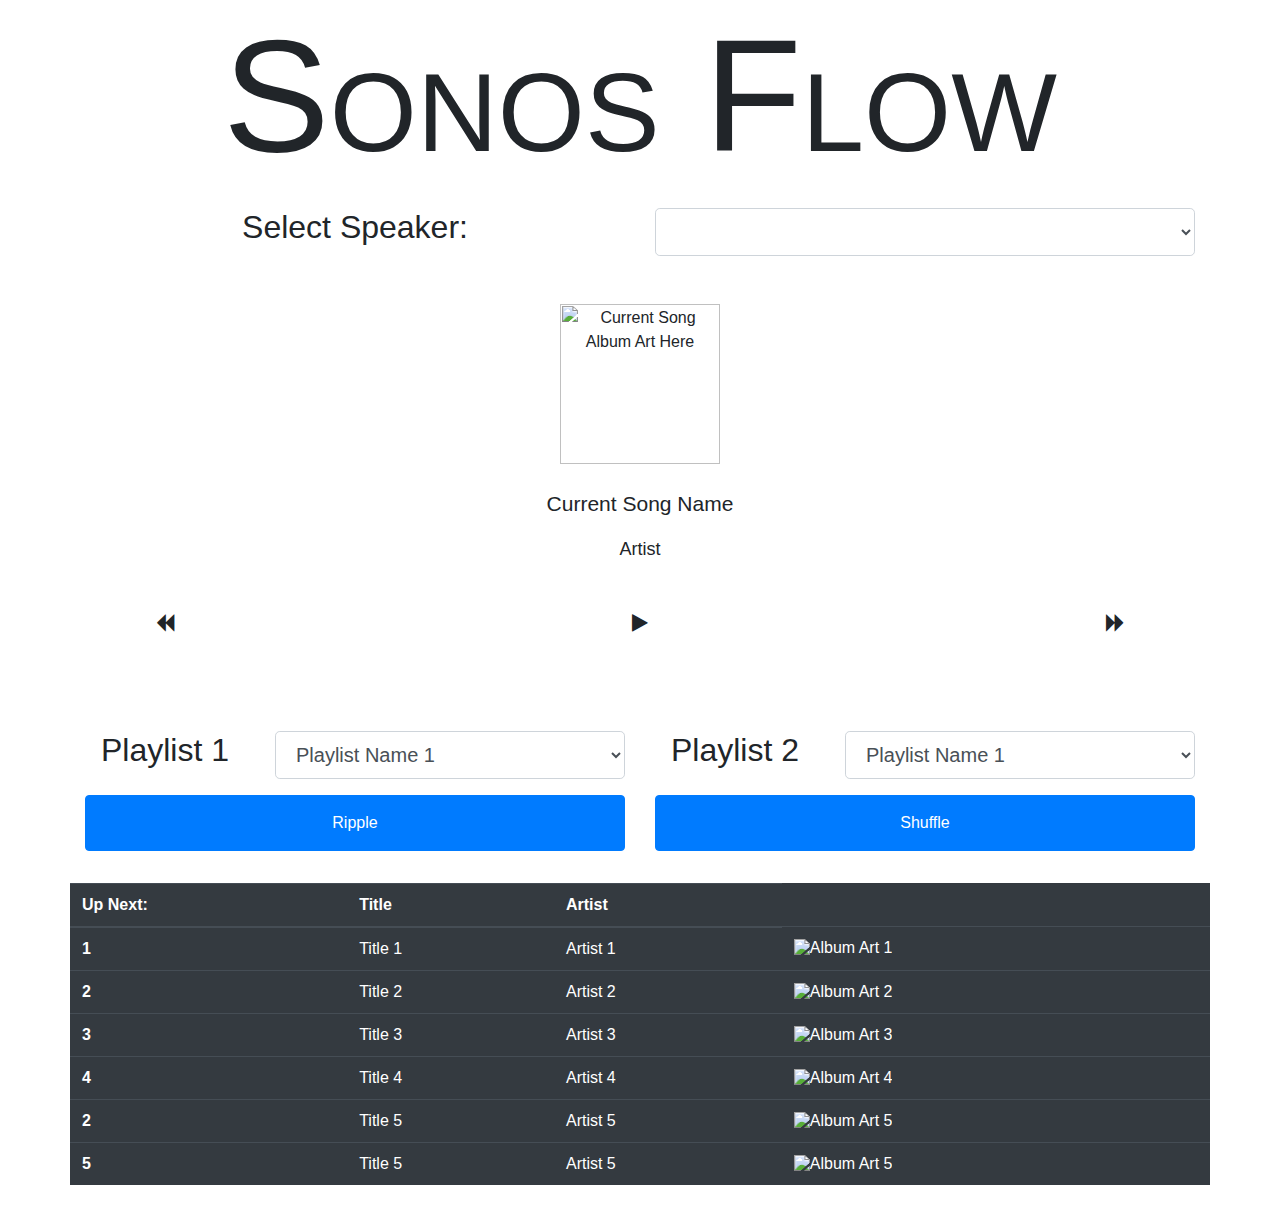
==== demo/web/index.html @ 7882e03f "a" ====
<HTML>
    <head>
        <link rel="stylesheet" href="https://stackpath.bootstrapcdn.com/bootstrap/4.3.1/css/bootstrap.min.css">
        <link rel="stylesheet" href="//code.jquery.com/ui/1.12.1/themes/smoothness/jquery-ui.css">
        <link rel="stylesheet" href="https://stackpath.bootstrapcdn.com/font-awesome/4.7.0/css/font-awesome.min.css">
        <style>
            h1 {
                text-align: center;
                font-size: 10rem; 
                font-variant:small-caps;
            }
            .row {
                padding-top: .5rem;
                padding-bottom: .5rem; 
            }

            .custom-button-height {
                min-height: 3.5rem;
            }

            .centered {
                text-align: center;
            }


        </style>
        <script src="https://ajax.googleapis.com/ajax/libs/jquery/3.4.1/jquery.min.js"></script>
        <script>
            window.onload = (e) => {
                window.playPause = false;
                window.rooms = [];
                //get speaker rooms request
                var xmlHttp = new XMLHttpRequest();
                xmlHttp.open( "GET", "http://localhost:8080/api/get_speaker_list", true ); // false for synchronous request
                xmlHttp.send();
                xmlHttp.onload = function() {
                    if (xmlHttp.status != 200) { // analyze HTTP status of the response
                        alert(`Error ${xmlHttp.status}: ${xmlHttp.statusText}`); // e.g. 404: Not Found
                    } else { // show the rooms
                        window.parseRooms(xmlHttp.response);
                    }
                }

                setTimeout(() => {
                    console.log(rooms.length);
                    window.current_room = rooms[0];
                    for (let i = 0, len = rooms.length; i < len; ++i) {
                        $("#room-list").append('<option value="' + rooms[i] + '">' + rooms[i] + '</option>');
                        
                    }
                    $("#room-list").on('change', (e) => {
                        change_room(e.target.value);
                    });
                    updateCurrentTrack();
                    isPlaying();
                    updateUpNext();

                }, 500);


            }

            updateUpNext = (selection) => {
                selection = "ripple";
                if (selection == "ripple" || selection == "shuffle") {
                    let address = "http://localhost:8080/api/upcoming";
                    var xmlHttp = new XMLHttpRequest();
                    var params = JSON.stringify("p1=" + "playlist1" + "&ps2=" + "playlist2" + "&method=" + selection);
                    console.log(params);
                    xmlHttp.open( "POST", address, true ); // false for synchronous request
                    xmlHttp.setRequestHeader('Content-type', 'application/json');
                    xmlHttp.onload = () => {
                        console.log(xmlHttp.response);
                   }
                   xmlHttp.send(params);
                }

            }

            updateCurrentTrack = () => {
                //populate currently playing...
                let address = "http://localhost:8080/api/" + current_room + "/currently_playing";
                var xmlHttp = new XMLHttpRequest();
                xmlHttp.open( "GET", address, true ); // false for synchronous request
                xmlHttp.send();
                xmlHttp.onload = function() {
                if (xmlHttp.status != 200) { // analyze HTTP status of the response
                    alert(`Error ${xmlHttp.status}: ${xmlHttp.statusText}`); // e.g. 404: Not Found
                } else { // show the rooms
                    let current_track = $.parseJSON(xmlHttp.response);
                    $("#song-title").html(current_track.title);
                    $("#song-artist").html(current_track.artist);
                    $("#song-img").attr("src",current_track.album_art);
                }
                }
            }

            isPlaying = () => {
                let address = "http://localhost:8080/api/" + current_room + "/is_playing";
                var xmlHttp = new XMLHttpRequest();
                xmlHttp.open( "GET", address, true ); // false for synchronous request
                xmlHttp.send();
                xmlHttp.onload = () => {
                if (xmlHttp.status != 200) {
                    return;
                }
                    if (xmlHttp.response == "PLAYING") {
                        this.playPause = true;
                        $(".fa-play").css('display', 'none');
                        $(".fa-pause").css('display', '');
                    } else {
                        this.playPause = false;
                        $(".fa-play").css('display', '');
                        $(".fa-pause").css('display', 'none');

                    }
                }
            }

            change_room = (room) => {
                //pause music and update track and change icon
                set_current_speaker(room);
                $(".fa-play").css('display', '');
                $(".fa-pause").css('display', 'none');
                let address = "http://localhost:8080/api/" + current_room + "/pause";
                playPause = false;
                var xmlHttp = new XMLHttpRequest();
                xmlHttp.open( "GET", address, false ); // false for synchronous request
                xmlHttp.send( null );
                updateCurrentTrack();
            }

            set_current_speaker = (room) => {
                current_room = room; //an array
                console.log("room now:", current_room);
            }

            parseRooms = (json) => {
                rooms = json.replace(/\t/, "").replace(/ /g, "").replace(/\[/g, "").replace(/\]/g, "").replace(/\n/g, "").replace(/\"/g, "").replace(/\+/, " + ").trim().split(",");
                console.log(rooms, "done");
            }

            playPause_Toggle = () => {
                console.log(current_room, "Set to", !playPause);
                if (playPause) {//PAUSE
                    //set icon to play
                    $(".fa-play").css('display', '');
                    $(".fa-pause").css('display', 'none');
                    let address = "http://localhost:8080/api/" + current_room + "/pause";
                    playPause = false;
                    var xmlHttp = new XMLHttpRequest();
                    xmlHttp.open( "GET", address, false ); // false for synchronous request
                    xmlHttp.send( null );

                } else { //PLAY
                    //set icon to pause
                    $(".fa-pause").css('display', '');
                    $(".fa-play").css('display', 'none');
                    let address = "http://localhost:8080/api/" + current_room + "/play";
                    playPause = true;
                    var xmlHttp = new XMLHttpRequest();
                    xmlHttp.open( "GET", address, false ); // false for synchronous request
                    xmlHttp.send( null );  
                }
            }

            previousSong = () => {
                let address = "";
                if (!playPause) {
                    //song is paused, goes back playing...
                    address = "http://localhost:8080/api/" + current_room + "/previous";
                    playPause = true;
                    var xmlHttp = new XMLHttpRequest();
                    xmlHttp.open( "GET", address, false ); // false for synchronous request
                    xmlHttp.send( null );
                    //plays the song
                    address = "http://localhost:8080/api/" + current_room + "/play";
                    var xmlHttp = new XMLHttpRequest();
                    xmlHttp.open( "GET", address, false ); // false for synchronous request
                    xmlHttp.send( null ); 
                } else {
                    //song is paused, goes next song playing...
                    address = "http://localhost:8080/api/" + current_room + "/previous";
                    playPause = true;
                    var xmlHttp = new XMLHttpRequest();
                    xmlHttp.open( "GET", address, false ); // false for synchronous request
                    xmlHttp.send( null );
                }
                updateCurrentTrack();
            }

            nextSong = () => {
                let address = "";
                if (!playPause) {
                    //song is paused, goes next song playing...
                    address = "http://localhost:8080/api/" + current_room + "/next";
                    playPause = true;
                    var xmlHttp = new XMLHttpRequest();
                    xmlHttp.open( "GET", address, false ); // false for synchronous request
                    xmlHttp.send( null );
                    //plays the song
                    address = "http://localhost:8080/api/" + current_room + "/play";
                    var xmlHttp = new XMLHttpRequest();
                    xmlHttp.open( "GET", address, false ); // false for synchronous request
                    xmlHttp.send( null ); 
                } else {
                    //song is paused, goes next song playing...
                    address = "http://localhost:8080/api/" + current_room + "/next";
                    playPause = true;
                    var xmlHttp = new XMLHttpRequest();
                    xmlHttp.open( "GET", address, false ); // false for synchronous request
                    xmlHttp.send( null );
                }
                updateCurrentTrack();
            }


            //get song info - comes with AALL about song aka name stuff AND album cover
            function scene2() {
                var xmlHttp = new XMLHttpRequest();
                xmlHttp.open( "GET", "http://localhost:8080/api/scene2", false ); // false for synchronous request
                xmlHttp.send( null );
            }

            function scene3() {
                var xmlHttp = new XMLHttpRequest();
                xmlHttp.open( "GET", "http://localhost:8080/api/scene3", false ); // false for synchronous request
                xmlHttp.send( null );
            }

            function playlist1() {
                var xmlHttp = new XMLHttpRequest();
                xmlHttp.open( "GET", "http://AryasMacbook:3000/api/playlist1", false ); // false for synchronous request
                xmlHttp.send( null );
            }

            function playlist2() {
                var xmlHttp = new XMLHttpRequest();
                xmlHttp.open( "GET", "http://AryasMacbook:3000/api/playlist2", false ); // false for synchronous request
                xmlHttp.send( null );
            }
            // INSERT CUSTOM JAVASCRIPT HERE
        </script>
    </head>
    <body>
<!-- 
            <div class="col-sm">
                    <button type="button" class="btn btn-primary btn-block" onclick="playlist1()">Playlist 1</button>
                <div>
                <div class="col-sm">
                    <button type="button" class="btn btn-primary btn-block" onclick="playlist2()">Playlist 2</button>
                <div> -->

        <h1>Sonos Flow</h1>
        <div class="container"> 
            <div class="row">
                <!-- TODO: JQuery dynamically update the select element -->
                <div class="col" style="text-align: center">
                    <h2>Select Speaker:</h2>
                </div>
                <div class="col">
                    <select id="room-list" class="form-control form-control-lg">
                    </select>
                </div>
            </div>

            <div class="row" style="margin-top: 2rem;">
                <div class="container-fluid">
                    <div class="text-center">
                        <img id="song-img" class="centered" src="web/song-cover.png" class="img-fluid" style="width: 10rem; height: 10rem;" alt="Current Song Album Art Here">
                        <p id="song-title" style="font-size: 21; margin-top: 1.5rem;">Current Song Name</p>
                        <p id="song-artist" style="font-size: 18">Artist</p>
                    </div>
                </div>
                
            </div>
            <div class="row">
                <!-- play/pause / controls -->
                <div class="col">
                        <button type="button" onclick="previousSong()" class="btn btn-block btn-lg custom-button-height"> <i class="fa fa-backward"></i></button>
                    </div>
                <div class="col-md-8">
                        <button type="button" onclick="playPause_Toggle()" class="btn btn-block btn-lg custom-button-height"> <i class="fa fa-play"></i> <i class="fa fa-pause" style="display: none"></i></button>
                </div>
                <div class="col">
                        <button type="button" onclick="nextSong()" class="btn btn-block btn-lg custom-button-height"><i class="fa fa-forward"></i></button>
                </div>

            </div>
            <div class="row">
            </div>

            <div class="row" style="margin-top: 3rem;">
                <!-- playlist selection -->
                <div class="col-md-2" style="text-align: center">
                    <h2> Playlist 1 </h2> 
                </div>
                <div class="col">
                        <select class="form-control form-control-lg">
                        <option>Playlist Name 1</option>
                        <option>Playlist Name 2</option>
                        <option>Playlist Name 3</option>
                    </select>
                </div>
                <div class="col-md-2" style="text-align: center">
                        <h2> Playlist 2 </h2> 
                </div>
                <div class="col">
                        <select class="form-control form-control-lg">
                        <option>Playlist Name 1</option>
                        <option>Playlist Name 2</option>
                        <option>Playlist Name 3</option>
                    </select>
                </div>

            </div>

            <div class="row">
                <!-- ripple/shuffle -->
                <!-- TODO BRUNO: add the "active" class to one of the buttons, and keep it that way until the other button is pressed. -->
                <div class="col">
               <button type="button" class="btn btn-primary btn-block custom-button-height">Ripple</button>
            </div>
            <div class="col">
                <button type="button" class="btn btn-primary btn-block custom-button-height">Shuffle</button>
            </div>
        </div>

            <div class="row">
                <!--upcoming songs -->
                <table class="table table-dark table-hover" style="margin-top: 1rem;">
                    <thead>
                        <tr>
                            <th scope="col">Up Next: </th>
                            <th scope="col">Title</th>
                            <th scope="col">Artist</th>
                        </tr>
                    </thead>
                    <tbody>
                        <tr>
                            <th scope="row">1</th>
                            <td>Title 1</td>
                            <td>Artist 1</td>
                            <td><img class="mr-3" src="web/song-cover.png" alt="Album Art 1"> </td>
                        </tr>
                        <tr>
                            <th scope="row">2</th>
                            <td>Title 2</td>
                            <td>Artist 2</td>
                            <td><img class="mr-3" src="web/song-cover.png" alt="Album Art 2"> </td>
                        </tr>
                        <tr>
                            <th scope="row">3</th>
                            <td>Title 3</td>
                            <td>Artist 3</td>
                            <td><img class="mr-3" src="web/song-cover.png" alt="Album Art 3"> </td>
                        </tr>
                        <tr>
                            <th scope="row">4</th>
                            <td>Title 4</td>
                            <td>Artist 4</td>
                            <td><img class="mr-3" src="web/song-cover.png" alt="Album Art 4"> </td>
                        </tr>
                        <tr>
                            <th scope="row">2</th>
                            <td>Title 5</td>
                            <td>Artist 5</td>
                            <td><img class="mr-3" src="web/song-cover.png" alt="Album Art 5"> </td>
                        </tr>
                        <tr>
                            <th scope="row">5</th>
                            <td>Title 5</td>
                            <td>Artist 5</td>
                            <td><img class="mr-3" src="web/song-cover.png" alt="Album Art 5"> </td>
                        </tr>
                    </tbody>
                </table>
            </div>
        </div>

        <!-- TODO: Select playlist 1 -->
        <!-- TODO: Select playlist 2 -->
        <!-- TODO: View upcoming songs in a list. -->
    </body>
    
</HTML>
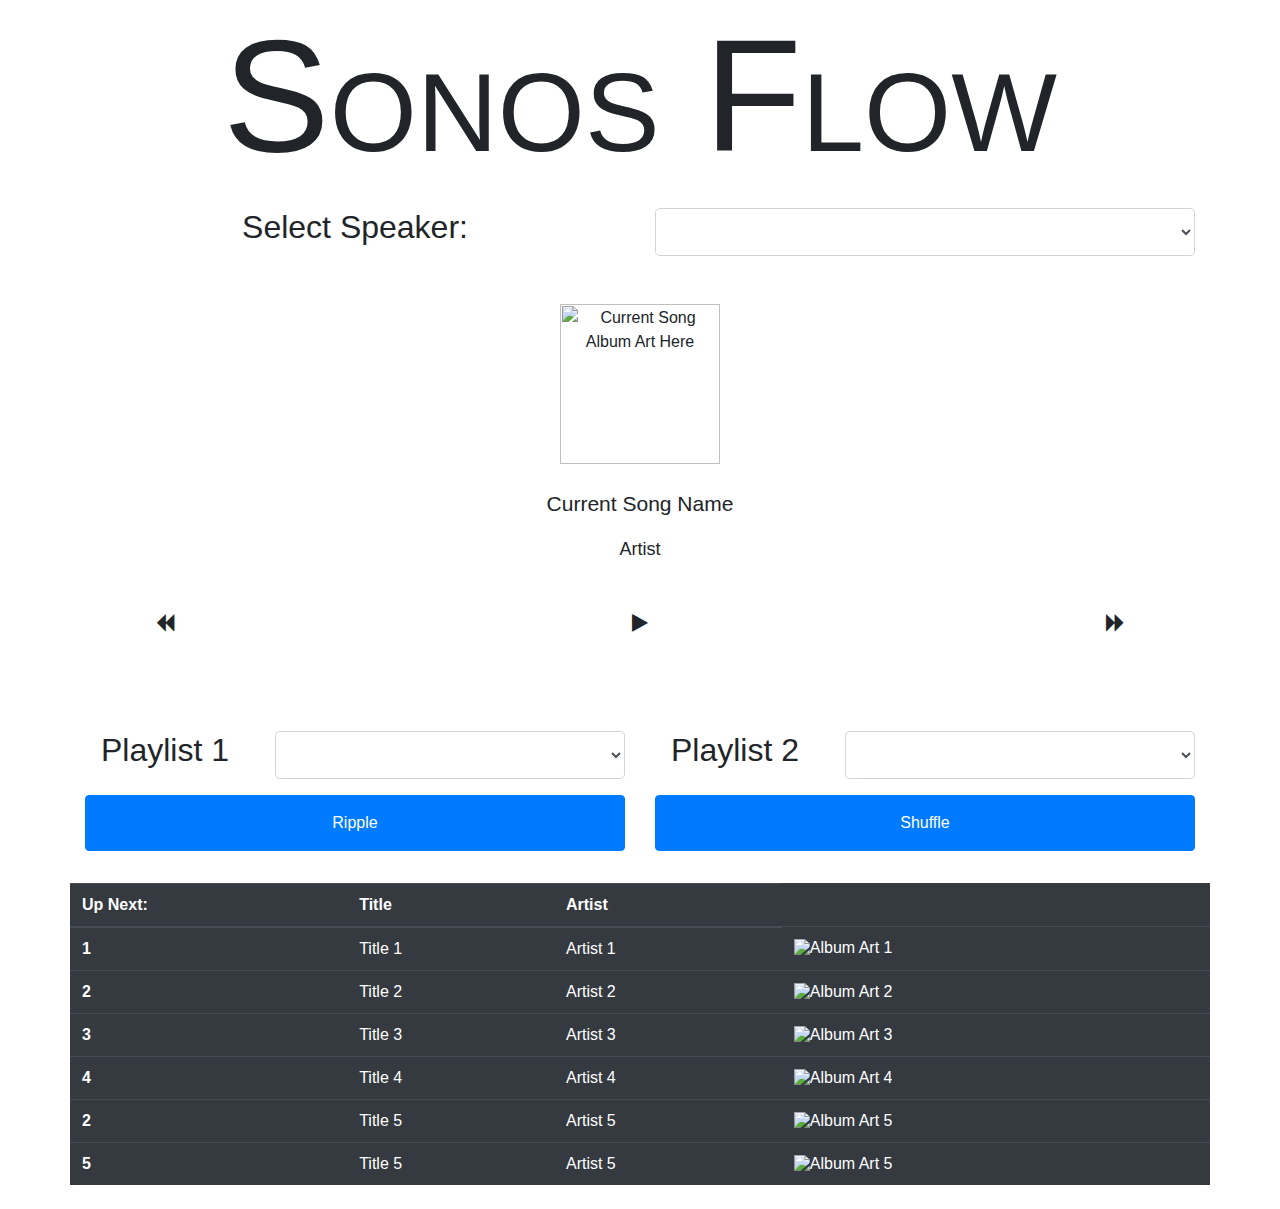
==== commit ace5eece: "Update index.html" ====
--- a/demo/web/index.html
+++ b/demo/web/index.html
@@ -29,6 +29,7 @@
             window.onload = (e) => {
                 window.playPause = false;
                 window.rooms = [];
+                window.playlists = [];
                 //get speaker rooms request
                 var xmlHttp = new XMLHttpRequest();
                 xmlHttp.open( "GET", "http://localhost:8080/api/get_speaker_list", true ); // false for synchronous request
@@ -38,26 +39,47 @@
                         alert(`Error ${xmlHttp.status}: ${xmlHttp.statusText}`); // e.g. 404: Not Found
                     } else { // show the rooms
                         window.parseRooms(xmlHttp.response);
+                        getPlaylists();
                     }
                 }
 
                 setTimeout(() => {
-                    console.log(rooms.length);
+                    console.log(rooms.length, playlists.length);
                     window.current_room = rooms[0];
-                    for (let i = 0, len = rooms.length; i < len; ++i) {
-                        $("#room-list").append('<option value="' + rooms[i] + '">' + rooms[i] + '</option>');
-                        
-                    }
-                    $("#room-list").on('change', (e) => {
-                        change_room(e.target.value);
-                    });
                     updateCurrentTrack();
                     isPlaying();
                     updateUpNext();
-
-                }, 500);
-
-
+                    populateDropDowns();
+                }, 750);
+            }
+
+            populateDropDowns = () => {
+                for (let i = 0, len = rooms.length; i < len; ++i) {
+                    $("#room-list").append('<option value="' + rooms[i] + '">' + rooms[i] + '</option>');    
+                }
+                $("#room-list").on('change', (e) => {
+                    change_room(e.target.value);
+                });
+                for (let i = 0, len = playlists.length; i < len; ++i) {
+                    $("#plist-1").append('<option value="' + playlists[i] + '">' + playlists[i] + '</option>');
+                    $("#plist-2").append('<option value="' + playlists[i] + '">' + playlists[i] + '</option>');
+                }
+
+            }
+
+            getPlaylists = () => {
+                let address = "http://localhost:8080/api/get_playlists";
+                var xmlHttp = new XMLHttpRequest();
+                xmlHttp.open( "GET", address, true ); // false for synchronous request
+                xmlHttp.send();
+                xmlHttp.onload = function() {
+                    if (xmlHttp.status != 200) { // analyze HTTP status of the response
+                        alert(`Error ${xmlHttp.status}: ${xmlHttp.statusText}`); // e.g. 404: Not Found
+                    } else { // show the rooms
+                        playlists = $.parseJSON(xmlHttp.response);
+                        // console.log(playlists);
+                    }
+                }
             }
 
             updateUpNext = (selection) => {
@@ -66,7 +88,7 @@
                     let address = "http://localhost:8080/api/upcoming";
                     var xmlHttp = new XMLHttpRequest();
                     var params = JSON.stringify("p1=" + "playlist1" + "&ps2=" + "playlist2" + "&method=" + selection);
-                    console.log(params);
+                    // console.log(params);
                     xmlHttp.open( "POST", address, true ); // false for synchronous request
                     xmlHttp.setRequestHeader('Content-type', 'application/json');
                     xmlHttp.onload = () => {
@@ -112,7 +134,6 @@
                         this.playPause = false;
                         $(".fa-play").css('display', '');
                         $(".fa-pause").css('display', 'none');
-
                     }
                 }
             }
@@ -296,20 +317,14 @@
                     <h2> Playlist 1 </h2> 
                 </div>
                 <div class="col">
-                        <select class="form-control form-control-lg">
-                        <option>Playlist Name 1</option>
-                        <option>Playlist Name 2</option>
-                        <option>Playlist Name 3</option>
+                        <select id="plist-1" class="form-control form-control-lg">
                     </select>
                 </div>
                 <div class="col-md-2" style="text-align: center">
                         <h2> Playlist 2 </h2> 
                 </div>
                 <div class="col">
-                        <select class="form-control form-control-lg">
-                        <option>Playlist Name 1</option>
-                        <option>Playlist Name 2</option>
-                        <option>Playlist Name 3</option>
+                        <select id="plist-2" class="form-control form-control-lg">
                     </select>
                 </div>
 
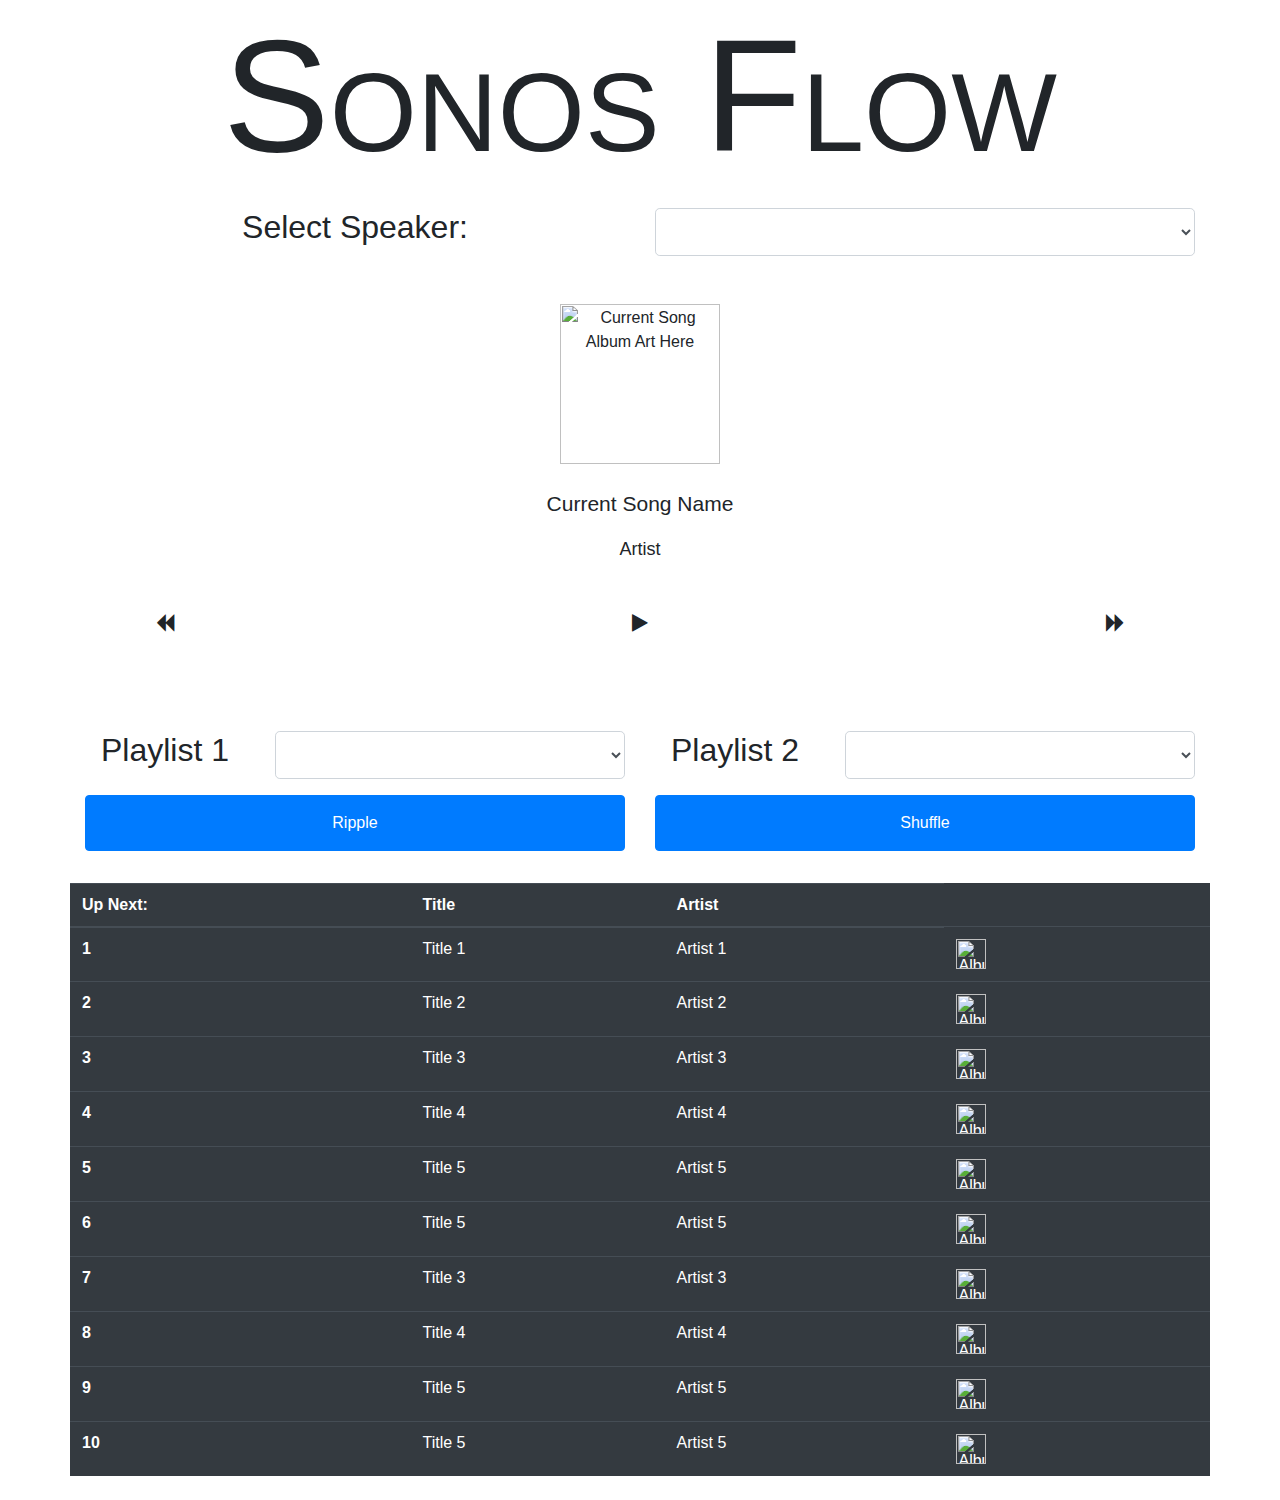
==== commit cb4f6a9c: "added upcoming" ====
--- a/demo/web/index.html
+++ b/demo/web/index.html
@@ -22,6 +22,11 @@
                 text-align: center;
             }
 
+            .upcomingArt {
+                width: 30px;
+                height: 30px;
+            }
+
 
         </style>
         <script src="https://ajax.googleapis.com/ajax/libs/jquery/3.4.1/jquery.min.js"></script>
@@ -30,6 +35,8 @@
                 window.playPause = false;
                 window.rooms = [];
                 window.playlists = [];
+                window.current_room = "";
+                window.go = false;
                 //get speaker rooms request
                 var xmlHttp = new XMLHttpRequest();
                 xmlHttp.open( "GET", "http://localhost:8080/api/get_speaker_list", true ); // false for synchronous request
@@ -42,15 +49,6 @@
                         getPlaylists();
                     }
                 }
-
-                setTimeout(() => {
-                    console.log(rooms.length, playlists.length);
-                    window.current_room = rooms[0];
-                    updateCurrentTrack();
-                    isPlaying();
-                    updateUpNext();
-                    populateDropDowns();
-                }, 750);
             }
 
             populateDropDowns = () => {
@@ -60,10 +58,12 @@
                 $("#room-list").on('change', (e) => {
                     change_room(e.target.value);
                 });
-                for (let i = 0, len = playlists.length; i < len; ++i) {
-                    $("#plist-1").append('<option value="' + playlists[i] + '">' + playlists[i] + '</option>');
-                    $("#plist-2").append('<option value="' + playlists[i] + '">' + playlists[i] + '</option>');
-                }
+                setTimeout(() => {
+                    for (let i = 0, len = playlists.length; i < len; ++i) {
+                        $("#plist-1").append('<option value="' + playlists[i] + '">' + playlists[i] + '</option>');
+                        $("#plist-2").append('<option value="' + playlists[i] + '">' + playlists[i] + '</option>');
+                    }
+                }, 100);
 
             }
 
@@ -76,25 +76,34 @@
                     if (xmlHttp.status != 200) { // analyze HTTP status of the response
                         alert(`Error ${xmlHttp.status}: ${xmlHttp.statusText}`); // e.g. 404: Not Found
                     } else { // show the rooms
-                        playlists = $.parseJSON(xmlHttp.response);
-                        // console.log(playlists);
+                        playlists = $.parseJSON(xmlHttp.response);                
+                        console.log(rooms.length, playlists.length);
+                        isPlaying();
+                        updateUpNext();
+                        populateDropDowns();
                     }
                 }
             }
 
-            updateUpNext = (selection) => {
+            updateUpNext = (p1, p2, selection) => {
+                p1 = "rock", p2 = "jazz";
                 selection = "ripple";
                 if (selection == "ripple" || selection == "shuffle") {
-                    let address = "http://localhost:8080/api/upcoming";
-                    var xmlHttp = new XMLHttpRequest();
-                    var params = JSON.stringify("p1=" + "playlist1" + "&ps2=" + "playlist2" + "&method=" + selection);
-                    // console.log(params);
-                    xmlHttp.open( "POST", address, true ); // false for synchronous request
-                    xmlHttp.setRequestHeader('Content-type', 'application/json');
-                    xmlHttp.onload = () => {
-                        console.log(xmlHttp.response);
-                   }
-                   xmlHttp.send(params);
+                    let address = "http://localhost:8080/api/upcoming"
+                    var params = "p1=" + p1 + "&p2=" + p2 + "&room=" + current_room + "&method=" + selection;
+                    $.post(address, params, (data, status) => {
+                        if (status != "success") {
+                            console.log(`${data} and status is ${status}`)
+                        } else {
+                            console.log(data);
+                            for (let i = 0; i < data.length; ++i) {
+                                $("#title-"+(i+1)).html(data[i].title);
+                                $("#artist-"+(i+1)).html(data[i].artist);
+                                $("#cover-"+(i+1)).attr("src",data[i].album_art);
+                            }
+                        }
+                        // console.log(`${data} and status is ${status}`)
+                    })
                 }
 
             }
@@ -109,7 +118,9 @@
                 if (xmlHttp.status != 200) { // analyze HTTP status of the response
                     alert(`Error ${xmlHttp.status}: ${xmlHttp.statusText}`); // e.g. 404: Not Found
                 } else { // show the rooms
+                // console.log(xmlHttp.response);
                     let current_track = $.parseJSON(xmlHttp.response);
+                    // console.log(current_track);
                     $("#song-title").html(current_track.title);
                     $("#song-artist").html(current_track.artist);
                     $("#song-img").attr("src",current_track.album_art);
@@ -149,6 +160,7 @@
                 xmlHttp.open( "GET", address, false ); // false for synchronous request
                 xmlHttp.send( null );
                 updateCurrentTrack();
+                updateUpNext();
             }
 
             set_current_speaker = (room) => {
@@ -157,8 +169,10 @@
             }
 
             parseRooms = (json) => {
-                rooms = json.replace(/\t/, "").replace(/ /g, "").replace(/\[/g, "").replace(/\]/g, "").replace(/\n/g, "").replace(/\"/g, "").replace(/\+/, " + ").trim().split(",");
-                console.log(rooms, "done");
+                rooms = json.replace(/\t/, "").replace(/\[/g, "").replace(/\]/g, "").replace(/\n/g, "").replace(/\"/g, "").replace(/ /, "").trim().split(",");
+                // console.log(rooms, "done");
+                current_room = rooms[0];
+                updateCurrentTrack();
             }
 
             playPause_Toggle = () => {
@@ -181,7 +195,7 @@
                     playPause = true;
                     var xmlHttp = new XMLHttpRequest();
                     xmlHttp.open( "GET", address, false ); // false for synchronous request
-                    xmlHttp.send( null );  
+                    xmlHttp.send( null ); 
                 }
             }
 
@@ -207,7 +221,10 @@
                     xmlHttp.open( "GET", address, false ); // false for synchronous request
                     xmlHttp.send( null );
                 }
+                updateUpNext();
                 updateCurrentTrack();
+                $(".fa-pause").css('display', '');
+                $(".fa-play").css('display', 'none');
             }
 
             nextSong = () => {
@@ -223,7 +240,7 @@
                     address = "http://localhost:8080/api/" + current_room + "/play";
                     var xmlHttp = new XMLHttpRequest();
                     xmlHttp.open( "GET", address, false ); // false for synchronous request
-                    xmlHttp.send( null ); 
+                    xmlHttp.send( null );
                 } else {
                     //song is paused, goes next song playing...
                     address = "http://localhost:8080/api/" + current_room + "/next";
@@ -232,7 +249,10 @@
                     xmlHttp.open( "GET", address, false ); // false for synchronous request
                     xmlHttp.send( null );
                 }
+                updateUpNext();
                 updateCurrentTrack();
+                $(".fa-pause").css('display', '');
+                $(".fa-play").css('display', 'none');
             }
 
 
@@ -354,39 +374,63 @@
                     <tbody>
                         <tr>
                             <th scope="row">1</th>
-                            <td>Title 1</td>
-                            <td>Artist 1</td>
-                            <td><img class="mr-3" src="web/song-cover.png" alt="Album Art 1"> </td>
+                            <td id="title-1">Title 1</td>
+                            <td id="artist-1">Artist 1</td>
+                            <td><img id="cover-1" class="mr-3 upcomingArt" src="web/song-cover.png" alt="Album Art 1"> </td>
                         </tr>
                         <tr>
                             <th scope="row">2</th>
-                            <td>Title 2</td>
-                            <td>Artist 2</td>
-                            <td><img class="mr-3" src="web/song-cover.png" alt="Album Art 2"> </td>
+                            <td id="title-2">Title 2</td>
+                            <td id="artist-2">Artist 2</td>
+                            <td><img id="cover-2" class="mr-3 upcomingArt" src="web/song-cover.png" alt="Album Art 2"> </td>
                         </tr>
                         <tr>
                             <th scope="row">3</th>
-                            <td>Title 3</td>
-                            <td>Artist 3</td>
-                            <td><img class="mr-3" src="web/song-cover.png" alt="Album Art 3"> </td>
+                            <td id="title-3">Title 3</td>
+                            <td id="artist-3">Artist 3</td>
+                            <td><img id="cover-3" class="mr-3 upcomingArt" src="web/song-cover.png" alt="Album Art 3"> </td>
                         </tr>
                         <tr>
                             <th scope="row">4</th>
-                            <td>Title 4</td>
-                            <td>Artist 4</td>
-                            <td><img class="mr-3" src="web/song-cover.png" alt="Album Art 4"> </td>
-                        </tr>
-                        <tr>
-                            <th scope="row">2</th>
-                            <td>Title 5</td>
-                            <td>Artist 5</td>
-                            <td><img class="mr-3" src="web/song-cover.png" alt="Album Art 5"> </td>
+                            <td id="title-4">Title 4</td>
+                            <td id="artist-4">Artist 4</td>
+                            <td><img id="cover-4" class="mr-3 upcomingArt" src="web/song-cover.png" alt="Album Art 4"> </td>
                         </tr>
                         <tr>
                             <th scope="row">5</th>
-                            <td>Title 5</td>
-                            <td>Artist 5</td>
-                            <td><img class="mr-3" src="web/song-cover.png" alt="Album Art 5"> </td>
+                            <td id="title-5">Title 5</td>
+                            <td id="artist-5">Artist 5</td>
+                            <td><img id="cover-5" class="mr-3 upcomingArt" src="web/song-cover.png" alt="Album Art 5"> </td>
+                        </tr>
+                        <tr>
+                            <th scope="row">6</th>
+                            <td id="title-6">Title 5</td>
+                            <td id="artist-6">Artist 5</td>
+                            <td><img id="cover-6" class="mr-3 upcomingArt" src="web/song-cover.png" alt="Album Art 5"> </td>
+                        </tr>
+                        <tr>
+                            <th scope="row">7</th>
+                            <td id="title-7">Title 3</td>
+                            <td id="artist-7">Artist 3</td>
+                            <td><img id="cover-7" class="mr-3 upcomingArt" src="web/song-cover.png" alt="Album Art 3"> </td>
+                        </tr>
+                        <tr>
+                            <th scope="row">8</th>
+                            <td id="title-8">Title 4</td>
+                            <td id="artist-8">Artist 4</td>
+                            <td><img id="cover-8" class="mr-3 upcomingArt" src="web/song-cover.png" alt="Album Art 4"> </td>
+                        </tr>
+                        <tr>
+                            <th scope="row">9</th>
+                            <td id="title-9">Title 5</td>
+                            <td id="artist-9">Artist 5</td>
+                            <td><img id="cover-9" class="mr-3 upcomingArt" src="web/song-cover.png" alt="Album Art 5"> </td>
+                        </tr>
+                        <tr>
+                            <th scope="row">10</th>
+                            <td id="title-10">Title 5</td>
+                            <td id="artist-10">Artist 5</td>
+                            <td><img id="cover-10" class="mr-3 upcomingArt" src="web/song-cover.png" alt="Album Art 5"> </td>
                         </tr>
                     </tbody>
                 </table>
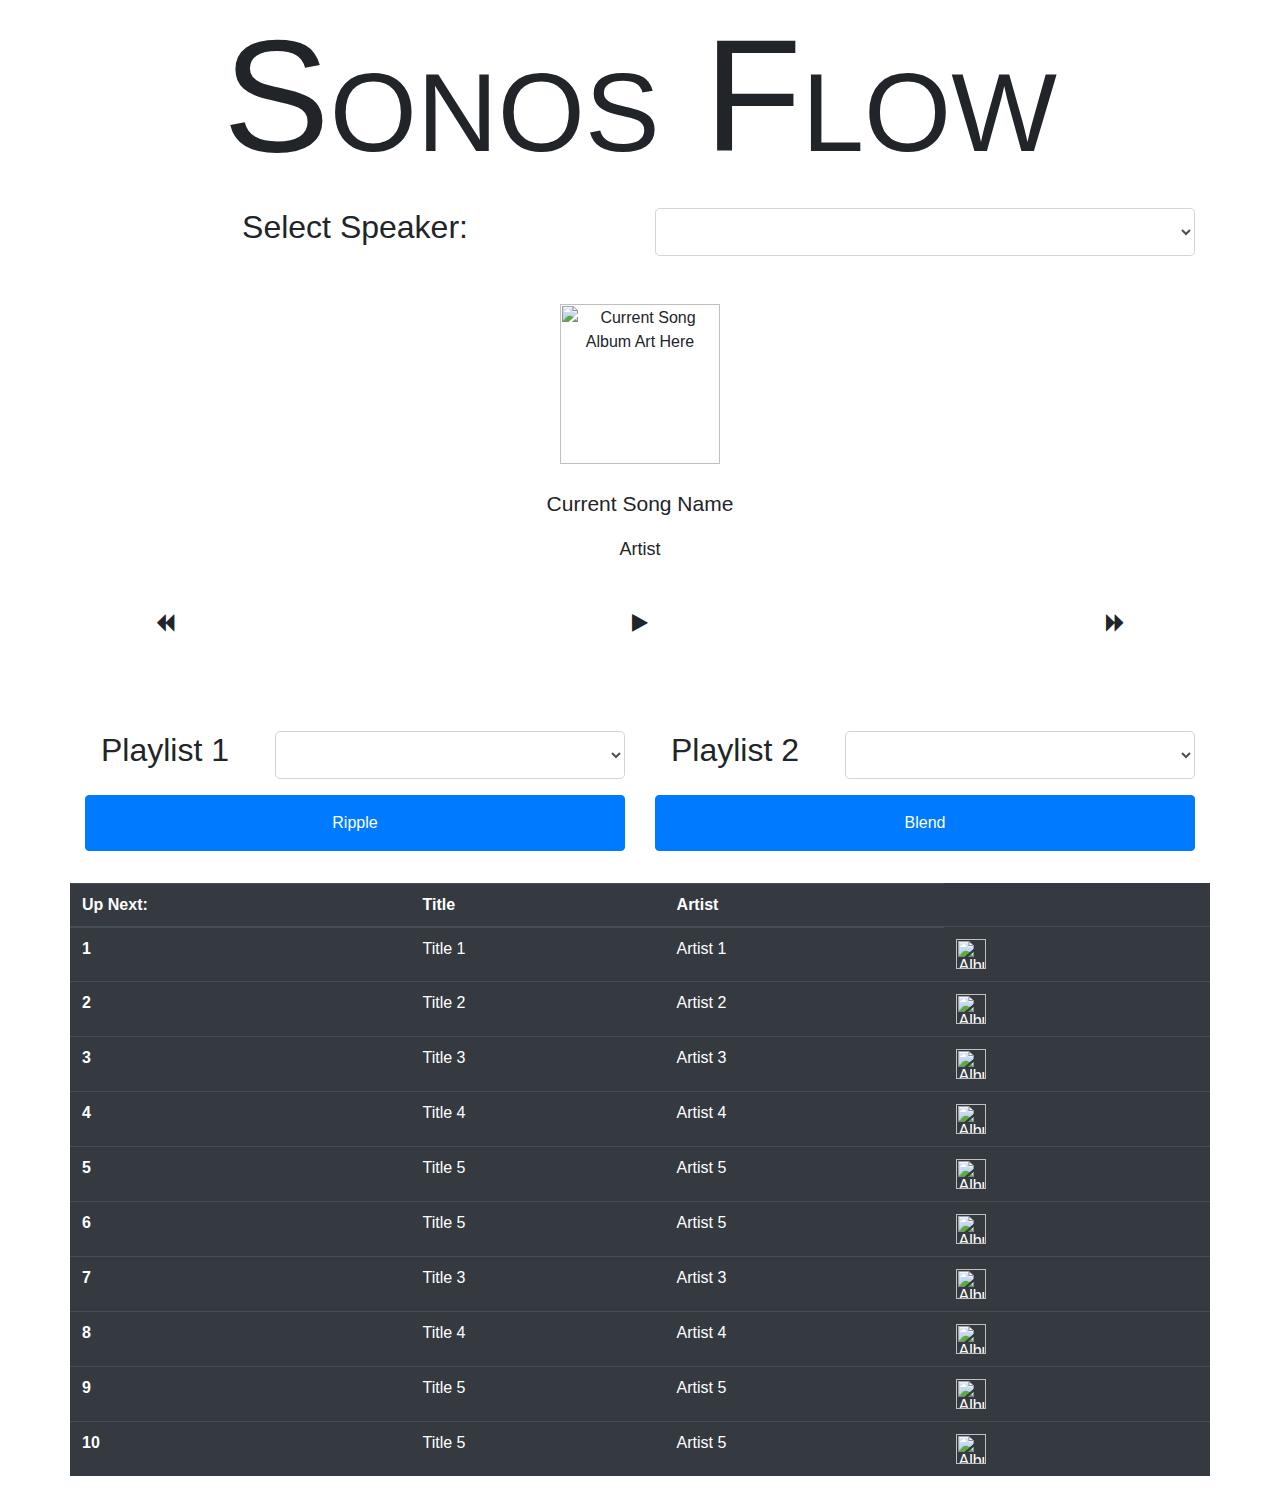
==== commit 9335a552: "DONEEEE" ====
--- a/demo/web/index.html
+++ b/demo/web/index.html
@@ -32,9 +32,11 @@
         <script src="https://ajax.googleapis.com/ajax/libs/jquery/3.4.1/jquery.min.js"></script>
         <script>
             window.onload = (e) => {
+                window.shuffleMethod = "ripple"
                 window.playPause = false;
                 window.rooms = [];
                 window.playlists = [];
+                window.selectedPlaylists = ["Rock","Jazz"];
                 window.current_room = "";
                 window.go = false;
                 //get speaker rooms request
@@ -63,6 +65,12 @@
                         $("#plist-1").append('<option value="' + playlists[i] + '">' + playlists[i] + '</option>');
                         $("#plist-2").append('<option value="' + playlists[i] + '">' + playlists[i] + '</option>');
                     }
+                        $("#plist-1").on('change', (e) => {
+                            selectedPlaylists[0] = e.target.value;
+                        });
+                        $("#plist-2").on('change', (e) => {
+                            selectedPlaylists[1] = e.target.value;
+                        });
                 }, 100);
 
             }
@@ -79,19 +87,21 @@
                         playlists = $.parseJSON(xmlHttp.response);                
                         console.log(rooms.length, playlists.length);
                         isPlaying();
-                        updateUpNext();
+                        updateUpNext(selectedPlaylists[0], selectedPlaylists[1]);
                         populateDropDowns();
                     }
                 }
             }
 
-            updateUpNext = (p1, p2, selection) => {
-                p1 = "rock", p2 = "jazz";
-                selection = "ripple";
-                if (selection == "ripple" || selection == "shuffle") {
-                    let address = "http://localhost:8080/api/upcoming"
-                    var params = "p1=" + p1 + "&p2=" + p2 + "&room=" + current_room + "&method=" + selection;
-                    $.post(address, params, (data, status) => {
+            switchMethod = (method) => {
+                shuffleMethod = method;
+                updateUpNext(selectedPlaylists[0], selectedPlaylists[1]);
+            }
+
+            updateUpNext = (p1, p2) => {
+                if (shuffleMethod == "ripple" || shuffleMethod == "blend") {
+                    let address = "http://localhost:8080/api/upcoming/" + p1 +"/"+p2+"/"+shuffleMethod;
+                    $.get(address, null, (data, status) => {
                         if (status != "success") {
                             console.log(`${data} and status is ${status}`)
                         } else {
@@ -99,7 +109,7 @@
                             for (let i = 0; i < data.length; ++i) {
                                 $("#title-"+(i+1)).html(data[i].title);
                                 $("#artist-"+(i+1)).html(data[i].artist);
-                                $("#cover-"+(i+1)).attr("src",data[i].album_art);
+                                $("#cover-"+(i+1)).attr("src",data[i].album);
                             }
                         }
                         // console.log(`${data} and status is ${status}`)
@@ -160,7 +170,7 @@
                 xmlHttp.open( "GET", address, false ); // false for synchronous request
                 xmlHttp.send( null );
                 updateCurrentTrack();
-                updateUpNext();
+                updateUpNext(selectedPlaylists[0], selectedPlaylists[1]);
             }
 
             set_current_speaker = (room) => {
@@ -221,7 +231,7 @@
                     xmlHttp.open( "GET", address, false ); // false for synchronous request
                     xmlHttp.send( null );
                 }
-                updateUpNext();
+                updateUpNext(selectedPlaylists[0], selectedPlaylists[1]);
                 updateCurrentTrack();
                 $(".fa-pause").css('display', '');
                 $(".fa-play").css('display', 'none');
@@ -249,7 +259,7 @@
                     xmlHttp.open( "GET", address, false ); // false for synchronous request
                     xmlHttp.send( null );
                 }
-                updateUpNext();
+                updateUpNext(selectedPlaylists[0], selectedPlaylists[1]);
                 updateCurrentTrack();
                 $(".fa-pause").css('display', '');
                 $(".fa-play").css('display', 'none');
@@ -354,10 +364,12 @@
                 <!-- ripple/shuffle -->
                 <!-- TODO BRUNO: add the "active" class to one of the buttons, and keep it that way until the other button is pressed. -->
                 <div class="col">
-               <button type="button" class="btn btn-primary btn-block custom-button-height">Ripple</button>
+               <button type="button" class="btn btn-primary btn-block custom-button-height"
+                        onclick="switchMethod('ripple')">Ripple</button>
             </div>
             <div class="col">
-                <button type="button" class="btn btn-primary btn-block custom-button-height">Shuffle</button>
+                <button type="button" class="btn btn-primary btn-block custom-button-height"
+                        onclick="switchMethod('blend')">Blend</button>
             </div>
         </div>
 
